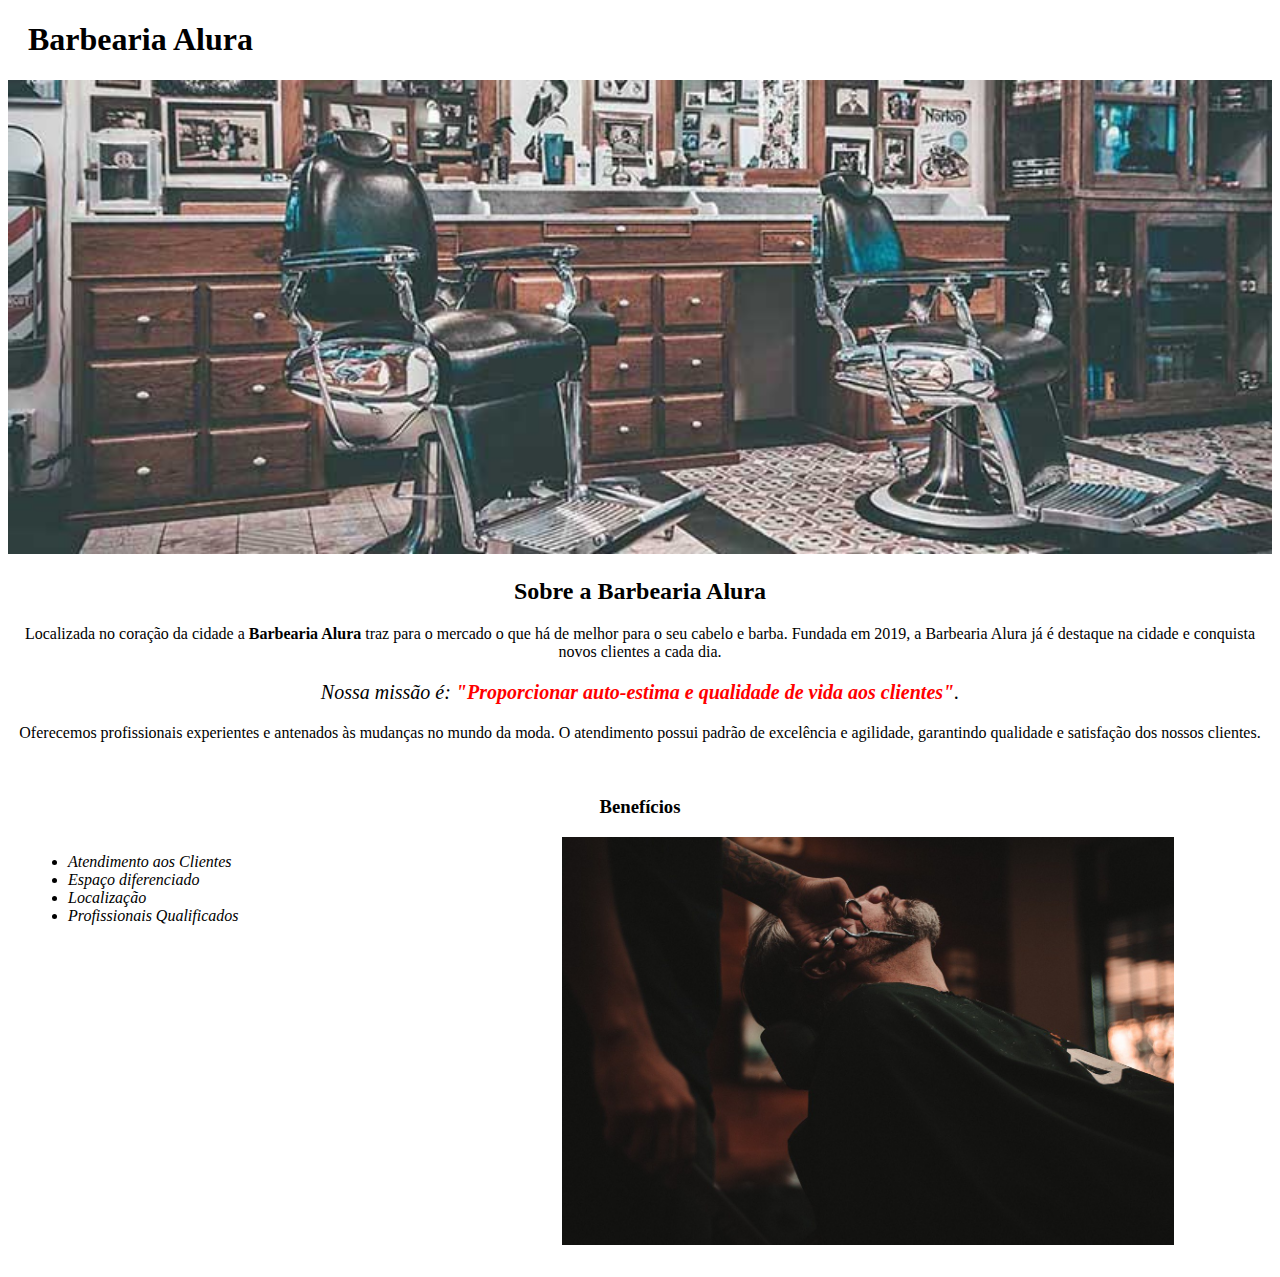
==== index.html @ 8a0b5296 "Atualizando os enedereços das imagens em todos os arquivos" ====
<!DOCTYPE html>
<html lang="pt-br">
	<head>
		<meta charset="UTF-8">
		<title>Barbearia Alura</title>
		<link rel="stylesheet" href="css/style-home.css">
	</head>

	<body>
		<header>
			<h1 class="titulo-principal">Barbearia Alura</h1>
		</header>

		<img id="banner" src="imagens/banner.jpg">

		<div class="principal">
			<h2 class="titulo-centralizado">Sobre a Barbearia Alura</h2>
	 
			<p>Localizada no coração da cidade a <strong>Barbearia Alura</strong> traz para o mercado o que há de melhor para o seu cabelo e barba. Fundada em 2019, a Barbearia Alura já é destaque na cidade e conquista novos clientes a cada dia.</p>

			<p id="missao"><em>Nossa missão é: <strong>"Proporcionar auto-estima e qualidade de vida aos clientes"</strong>.</em></p>

			<p>Oferecemos profissionais experientes e antenados às mudanças no mundo da moda. O atendimento possui padrão de excelência e agilidade, garantindo qualidade e satisfação dos nossos clientes.</p>
		</div>

		<div class="beneficios">
			<h3 class="titulo-centralizado">Benefícios</h3>

			<ul>
				<li class="itens">Atendimento aos Clientes</li>
				<li class="itens">Espaço diferenciado</li>
				<li class="itens">Localização</li>
				<li class="itens">Profissionais Qualificados</li>
			</ul>

			<img src="imagens/beneficios.jpg" class="imagembeneficios">
		</div>

	</body>
</html>
---- css/style-home.css ----
body {

	
}

#banner{

	width: 100%;

}

.principal{
	background: #CCCCCC
	padding: 30px;

}

.titulo-principal{
	padding-left: 20px;
}

.titulo-centralizado{

	text-align: center
}

p {

	text-align: center;
}

#missao{

	font-size:20px
}

em strong {

	color: #FF0000;
}

.itens{
	font-style: italic

}

.beneficios{
	background: #FFFFFF;
	padding: 20px;

}

ul{
	display: inline-block;
	vertical-align: top;
	width: 20%;
	margin-right: 20%;


}

.imagembeneficios{
	width: 50%;
}
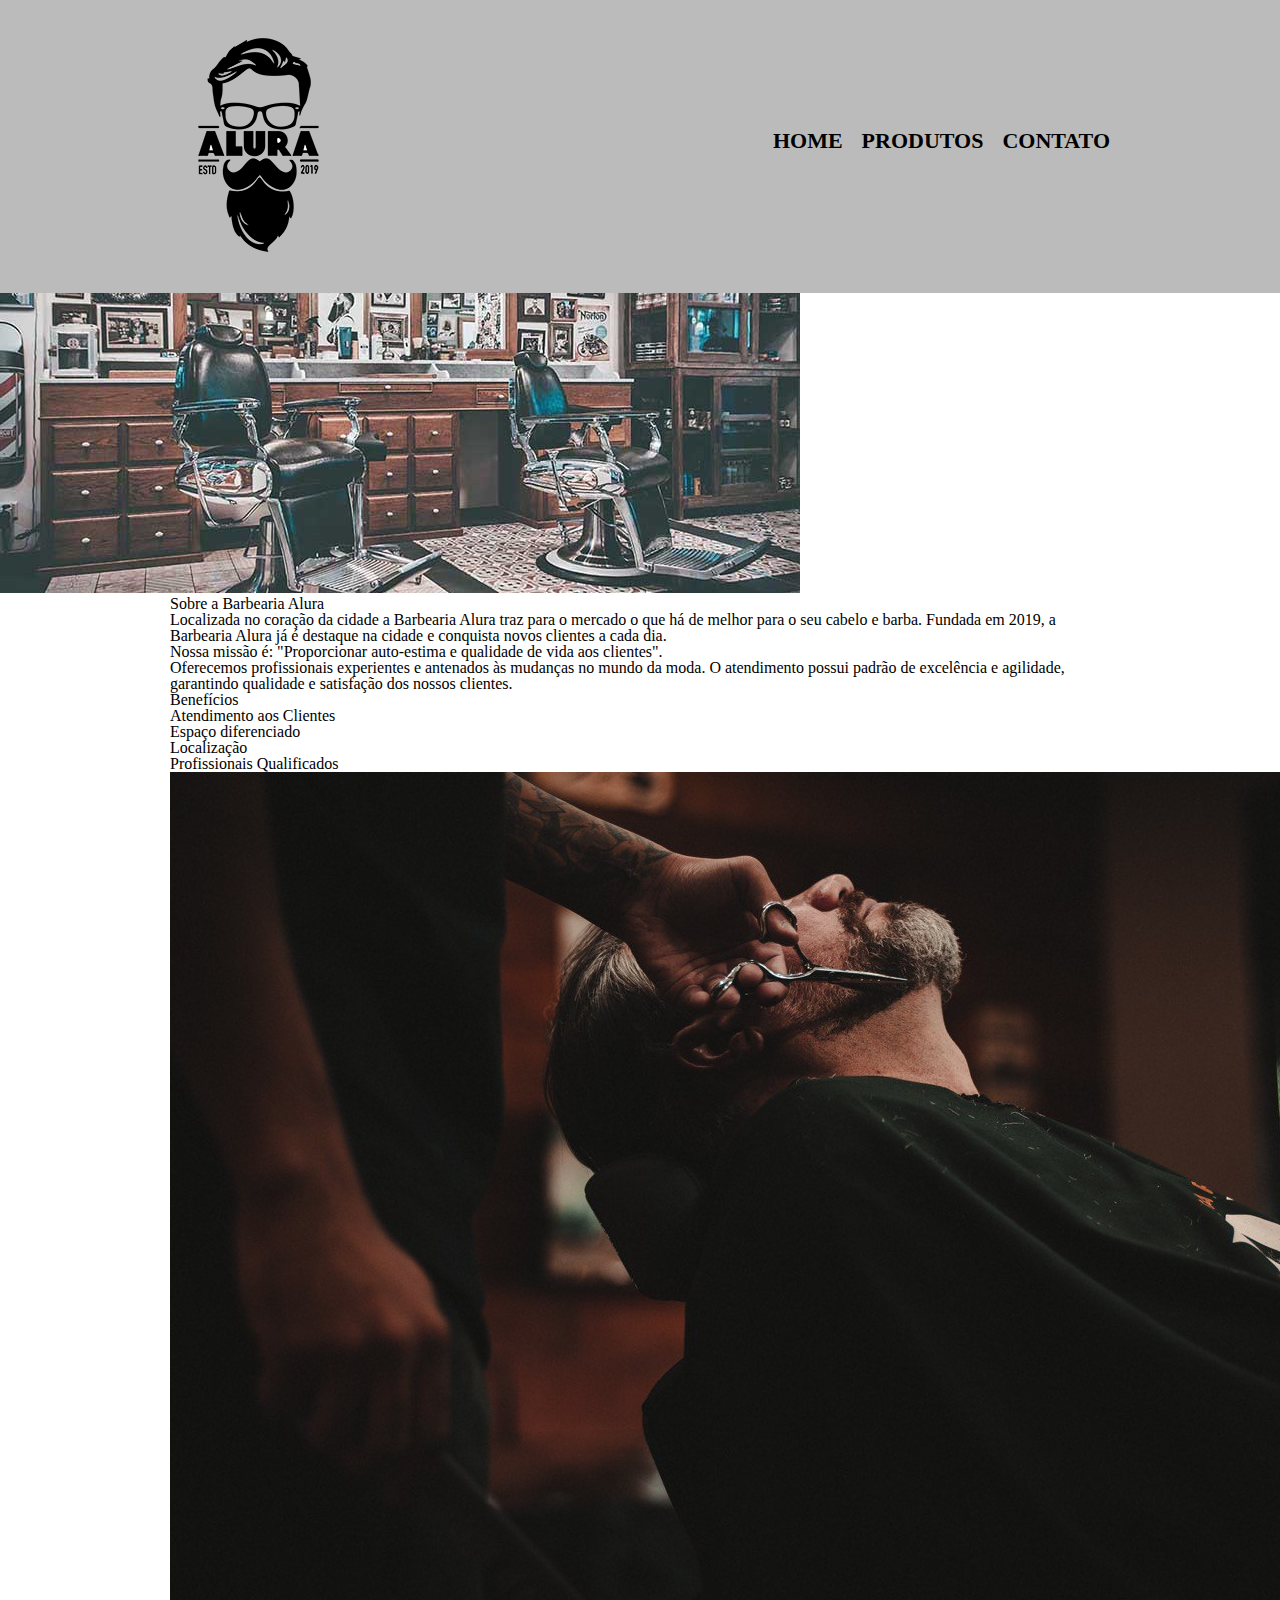
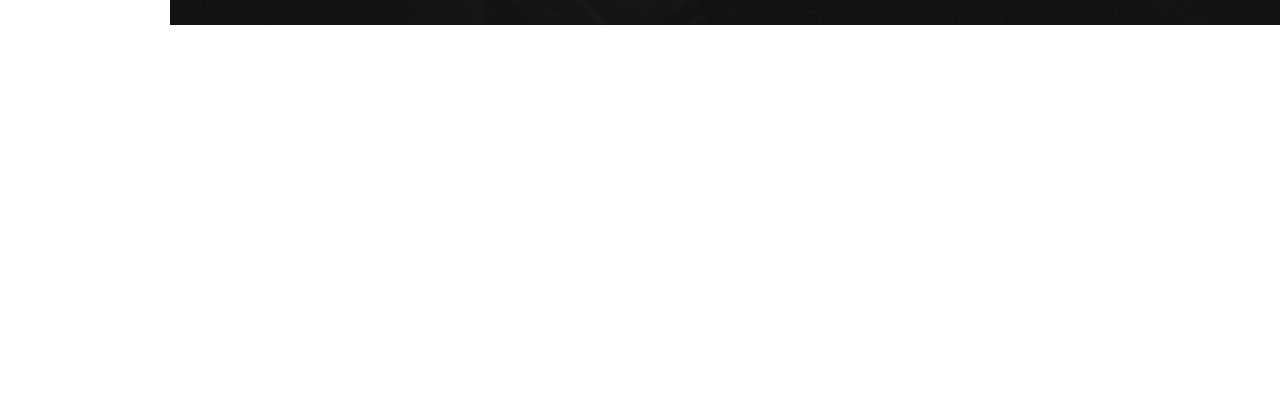
==== commit d1a5b395: "Inserindo cabeçalho e rodapé" ====
--- a/index.html
+++ b/index.html
@@ -3,38 +3,69 @@
 	<head>
 		<meta charset="UTF-8">
 		<title>Barbearia Alura</title>
-		<link rel="stylesheet" href="css/style-home.css">
+
+		<link rel="stylesheet" href="css/reset.css">
+		<link rel="stylesheet" href="css/style.css">
+
 	</head>
 
 	<body>
 		<header>
-			<h1 class="titulo-principal">Barbearia Alura</h1>
+			
+			<div class="caixa">
+
+				<h1><img src="imagens/logo.png"></h1>
+
+				<nav>
+
+					<ul>
+						<li><a href="index.html"> Home</a></li>
+						<li><a href="produtos.html">Produtos</a></li>
+						<li><a href="contato.html">Contato</a></li>
+
+					</ul>
+
+				</nav>
+
+			</div>
+
 		</header>
 
 		<img id="banner" src="imagens/banner.jpg">
 
-		<div class="principal">
-			<h2 class="titulo-centralizado">Sobre a Barbearia Alura</h2>
-	 
-			<p>Localizada no coração da cidade a <strong>Barbearia Alura</strong> traz para o mercado o que há de melhor para o seu cabelo e barba. Fundada em 2019, a Barbearia Alura já é destaque na cidade e conquista novos clientes a cada dia.</p>
+		<main>
 
-			<p id="missao"><em>Nossa missão é: <strong>"Proporcionar auto-estima e qualidade de vida aos clientes"</strong>.</em></p>
+			<section class="principal">
+				<h2 class="titulo-centralizado">Sobre a Barbearia Alura</h2>
+		
+				<p>Localizada no coração da cidade a <strong>Barbearia Alura</strong> traz para o mercado o que há de melhor para o seu cabelo e barba. Fundada em 2019, a Barbearia Alura já é destaque na cidade e conquista novos clientes a cada dia.</p>
 
-			<p>Oferecemos profissionais experientes e antenados às mudanças no mundo da moda. O atendimento possui padrão de excelência e agilidade, garantindo qualidade e satisfação dos nossos clientes.</p>
-		</div>
+				<p id="missao"><em>Nossa missão é: <strong>"Proporcionar auto-estima e qualidade de vida aos clientes"</strong>.</em></p>
 
-		<div class="beneficios">
-			<h3 class="titulo-centralizado">Benefícios</h3>
+				<p>Oferecemos profissionais experientes e antenados às mudanças no mundo da moda. O atendimento possui padrão de excelência e agilidade, garantindo qualidade e satisfação dos nossos clientes.</p>
+			</section>
 
-			<ul>
-				<li class="itens">Atendimento aos Clientes</li>
-				<li class="itens">Espaço diferenciado</li>
-				<li class="itens">Localização</li>
-				<li class="itens">Profissionais Qualificados</li>
-			</ul>
+			<section class="beneficios">
+				<h3 class="titulo-centralizado">Benefícios</h3>
 
-			<img src="imagens/beneficios.jpg" class="imagembeneficios">
-		</div>
+				<ul>
+					<li class="itens">Atendimento aos Clientes</li>
+					<li class="itens">Espaço diferenciado</li>
+					<li class="itens">Localização</li>
+					<li class="itens">Profissionais Qualificados</li>
+				</ul>
+
+				<img src="imagens/beneficios.jpg" class="imagembeneficios">
+			</section>
+
+		</main>
+
+		<footer>
+			
+			<img src="imagens/logo-branco.png">
+			<p class="copyright">&copy; Copyright Barbearia Alura - 2019
+
+		</footer>
 
 	</body>
 </html>
--- a/css/style.css
+++ b/css/style.css
@@ -0,0 +1,152 @@
+header {
+	background: #BBBBBB;
+	padding: 20px 0;
+}
+
+.caixa {
+	position: relative;
+	width: 940px;
+	margin: 0 auto;
+}
+
+nav {
+	position: absolute;
+	top: 110px;
+	right: 0;
+}
+
+nav li {
+
+	display: inline;
+	margin: 0 0 0 15px;
+}
+
+nav a {
+	text-transform: uppercase;
+	color: #000000;
+	font-weight: bold;
+	font-size: 22px;
+	text-decoration: none;
+}
+
+nav a:hover {
+	color: #0000FF;
+	text-decoration: underline;
+} 
+
+.produtos {
+	width: 940px;
+	margin: 0 auto;
+	padding: 50px 0;
+}
+
+.produtos li {
+	display: inline-block;
+	text-align: center;
+	width: 30%;
+	vertical-align: top;
+	margin: 0 1.5%;
+	padding: 30px 20px;
+	box-sizing: border-box;
+	border: 2px solid #000000;
+	border-radius: 10px;
+}
+
+.produtos li:hover {
+	border-color: #0000FF;
+}
+
+.produtos li:active {
+	border-color: #088C19;
+}
+
+.produtos li:hover h2 {
+	font-size: 34px;
+}
+
+.produtos h2 {
+	font-size: 30px;
+	font-weight: bold;
+}
+
+.produto-descricao {
+	font-size: 18px;
+}
+
+.produto-preco {
+	font-size: 22px;
+	font-weight: bold;
+	margin-top: 10px;
+
+}
+
+footer{
+	text-align: center;
+	background: url("D:/Desktop/Devs/Barbearia Alura/imagens/bg.jpg");
+	padding: 40px 0;
+}
+
+.copyright{
+	color: #FFFFFF;
+	font-size: 13px;
+	margin-top: 20px;
+}
+
+main{
+	width: 940px;
+	margin: 0 auto;
+}
+
+form{
+	margin: 40px 0;
+}
+
+form label, form legend{
+	display: block;
+	font-size: 20px;
+	margin: 0 0 10px;
+}
+
+.input-padrao {
+	display: block;
+	margin: 0 0 20px;
+	padding:  10px 25px;
+	width: 50%;
+}
+
+.checkbox{
+	margin: 20px 0px;
+}
+
+.enviar{
+	width: 40%;
+	padding: 15px 0;
+	background: orange;
+	color: white;
+	font-weight: bold;
+	font-size: 18px;
+	border: none;
+	border-radius: 5px;
+	transition: 1s all;
+	cursor: pointer;
+}
+
+.enviar:hover{
+	background: darkorange;
+	transform: scale(1.2);
+}
+
+table{
+	margin: 20px 0 40px;
+}
+
+thead{
+	background: #555555;
+	color: white;
+	font-weight: bold;
+}
+
+td, th{
+	border: 1px solid #000000;
+	padding: 8px 15px ;
+}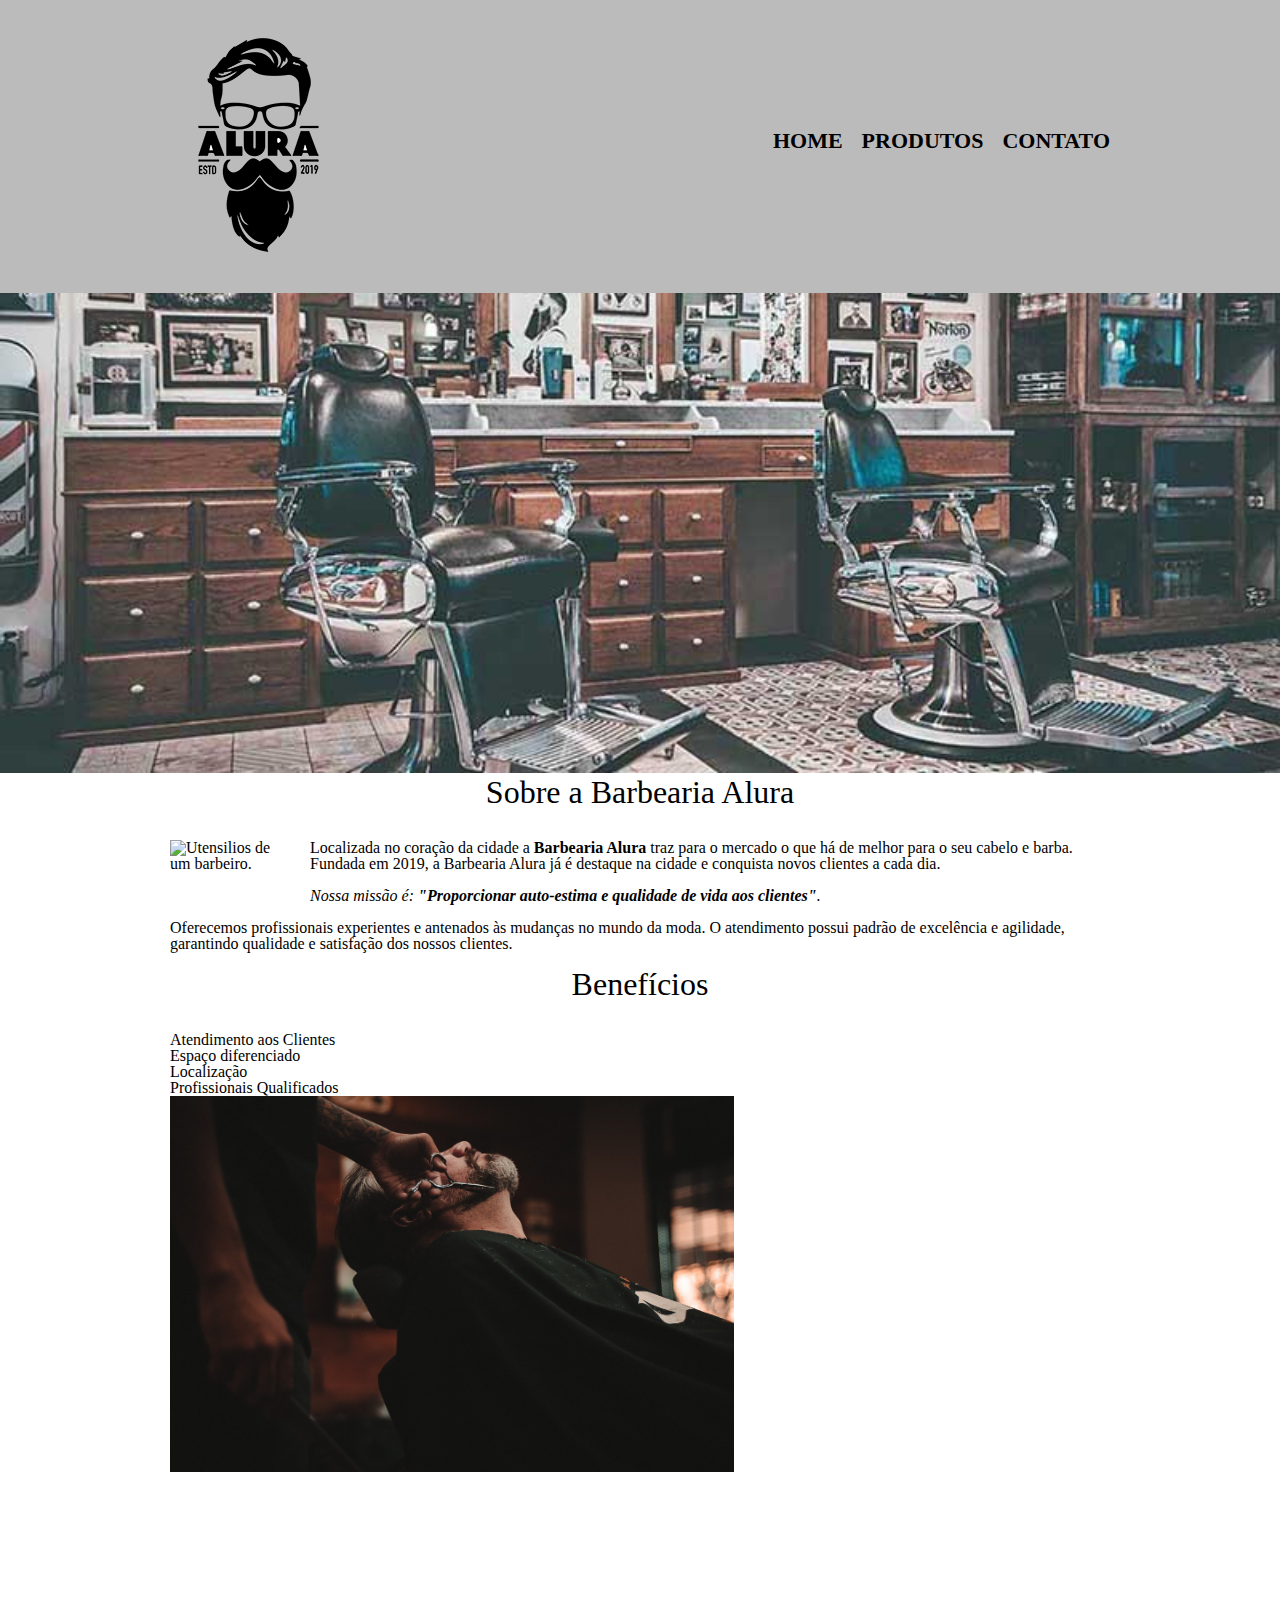
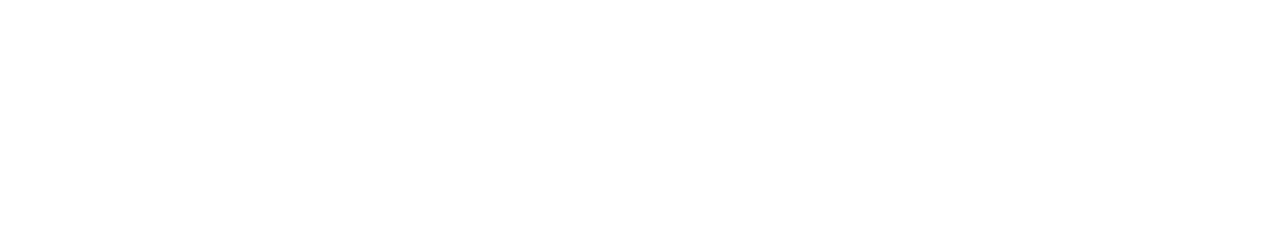
==== commit 0f5278a2: "Adicionando a imagem de utensilios" ====
--- a/index.html
+++ b/index.html
@@ -31,12 +31,14 @@
 
 		</header>
 
-		<img id="banner" src="imagens/banner.jpg">
+		<img class="banner" src="imagens/banner.jpg">
 
 		<main>
 
 			<section class="principal">
-				<h2 class="titulo-centralizado">Sobre a Barbearia Alura</h2>
+				<h2 class="titulo-principal">Sobre a Barbearia Alura</h2>
+
+				<img class="utensilios" src="imagens/utensilios.jpg" alt="Utensilios de um barbeiro."
 		
 				<p>Localizada no coração da cidade a <strong>Barbearia Alura</strong> traz para o mercado o que há de melhor para o seu cabelo e barba. Fundada em 2019, a Barbearia Alura já é destaque na cidade e conquista novos clientes a cada dia.</p>
 
@@ -46,7 +48,7 @@
 			</section>
 
 			<section class="beneficios">
-				<h3 class="titulo-centralizado">Benefícios</h3>
+				<h3 class="titulo-principal">Benefícios</h3>
 
 				<ul>
 					<li class="itens">Atendimento aos Clientes</li>
--- a/css/style.css
+++ b/css/style.css
@@ -149,4 +149,42 @@
 td, th{
 	border: 1px solid #000000;
 	padding: 8px 15px ;
-}+}
+
+/*configuração do banner*/
+.banner {
+	width: 100%;
+
+}
+
+.titulo-principal {
+	text-align: center;
+	font-size: 2em;
+	margin: 0 0 1em;
+	clear: left;
+}
+
+.principal p {
+	margin: 0 0 1em;
+}
+
+.principal strong {
+	font-weight: bold;
+}
+
+.principal em {
+	font-style: italic;
+
+}
+
+.utensilios {
+	width: 120px;
+	float: left;
+	margin: 0 20px 20px 0;	
+
+}
+
+.imagembeneficios {
+	width: 60%;
+}
+
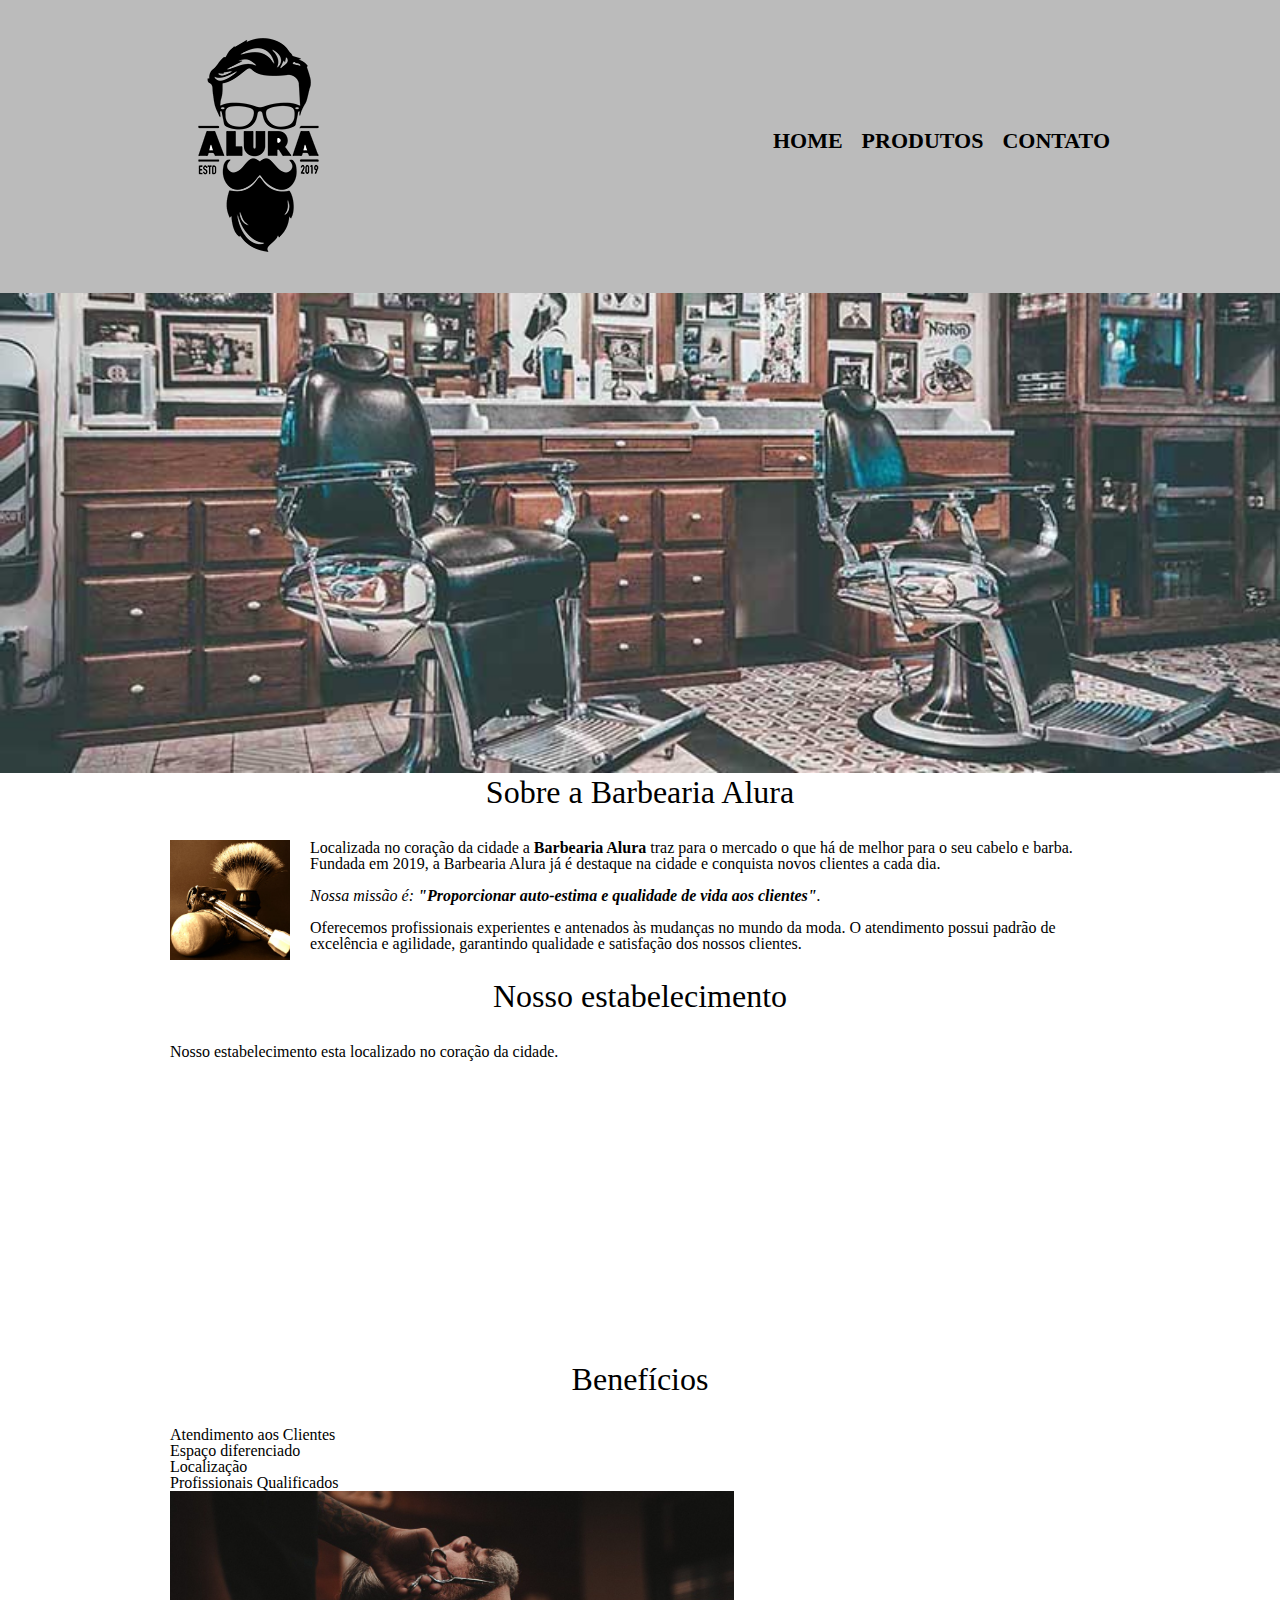
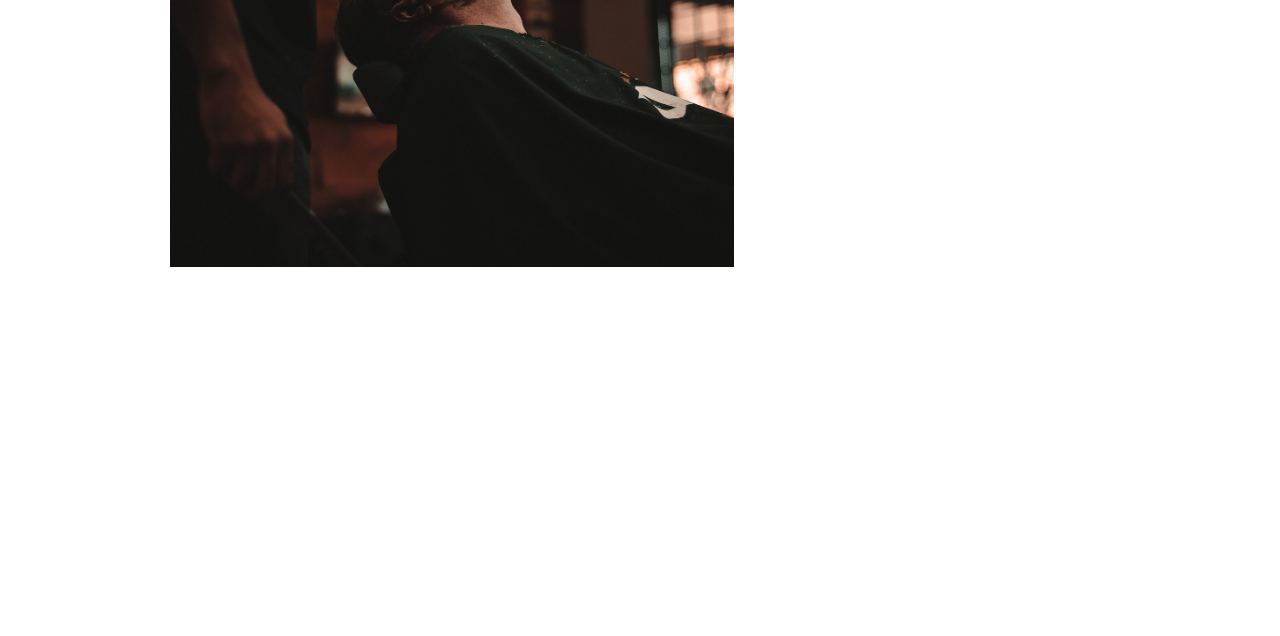
==== commit 3403ae35: "Inserindo seção do mapa" ====
--- a/index.html
+++ b/index.html
@@ -6,6 +6,7 @@
 
 		<link rel="stylesheet" href="css/reset.css">
 		<link rel="stylesheet" href="css/style.css">
+		<link href="https://fonts.googleapis.com/css2?family=Montserrat&display=swap" rel="stylesheet">
 
 	</head>
 
@@ -47,6 +48,14 @@
 				<p>Oferecemos profissionais experientes e antenados às mudanças no mundo da moda. O atendimento possui padrão de excelência e agilidade, garantindo qualidade e satisfação dos nossos clientes.</p>
 			</section>
 
+			<section class="mapa">
+				<h3 class="titulo-principal"> Nosso estabelecimento</h3>
+				<p>Nosso estabelecimento esta localizado no coração da cidade.</p>
+
+				<iframe src="https://www.google.com/maps/embed?pb=!1m18!1m12!1m3!1d3657.106693512092!2d-46.65390548538389!3d-23.564611267596643!2m3!1f0!2f0!3f0!3m2!1i1024!2i768!4f13.1!3m3!1m2!1s0x94ce59541c6c79c3%3A0x36b90a85f0f8cb33!2sGrupo%20Alura!5e0!3m2!1spt-BR!2sbr!4v1661096923787!5m2!1spt-BR!2sbr" 
+				width="100%" height="300" style="border:0;" allowfullscreen="" loading="lazy" referrerpolicy="no-referrer-when-downgrade"></iframe>
+			</sectio>
+
 			<section class="beneficios">
 				<h3 class="titulo-principal">Benefícios</h3>
 
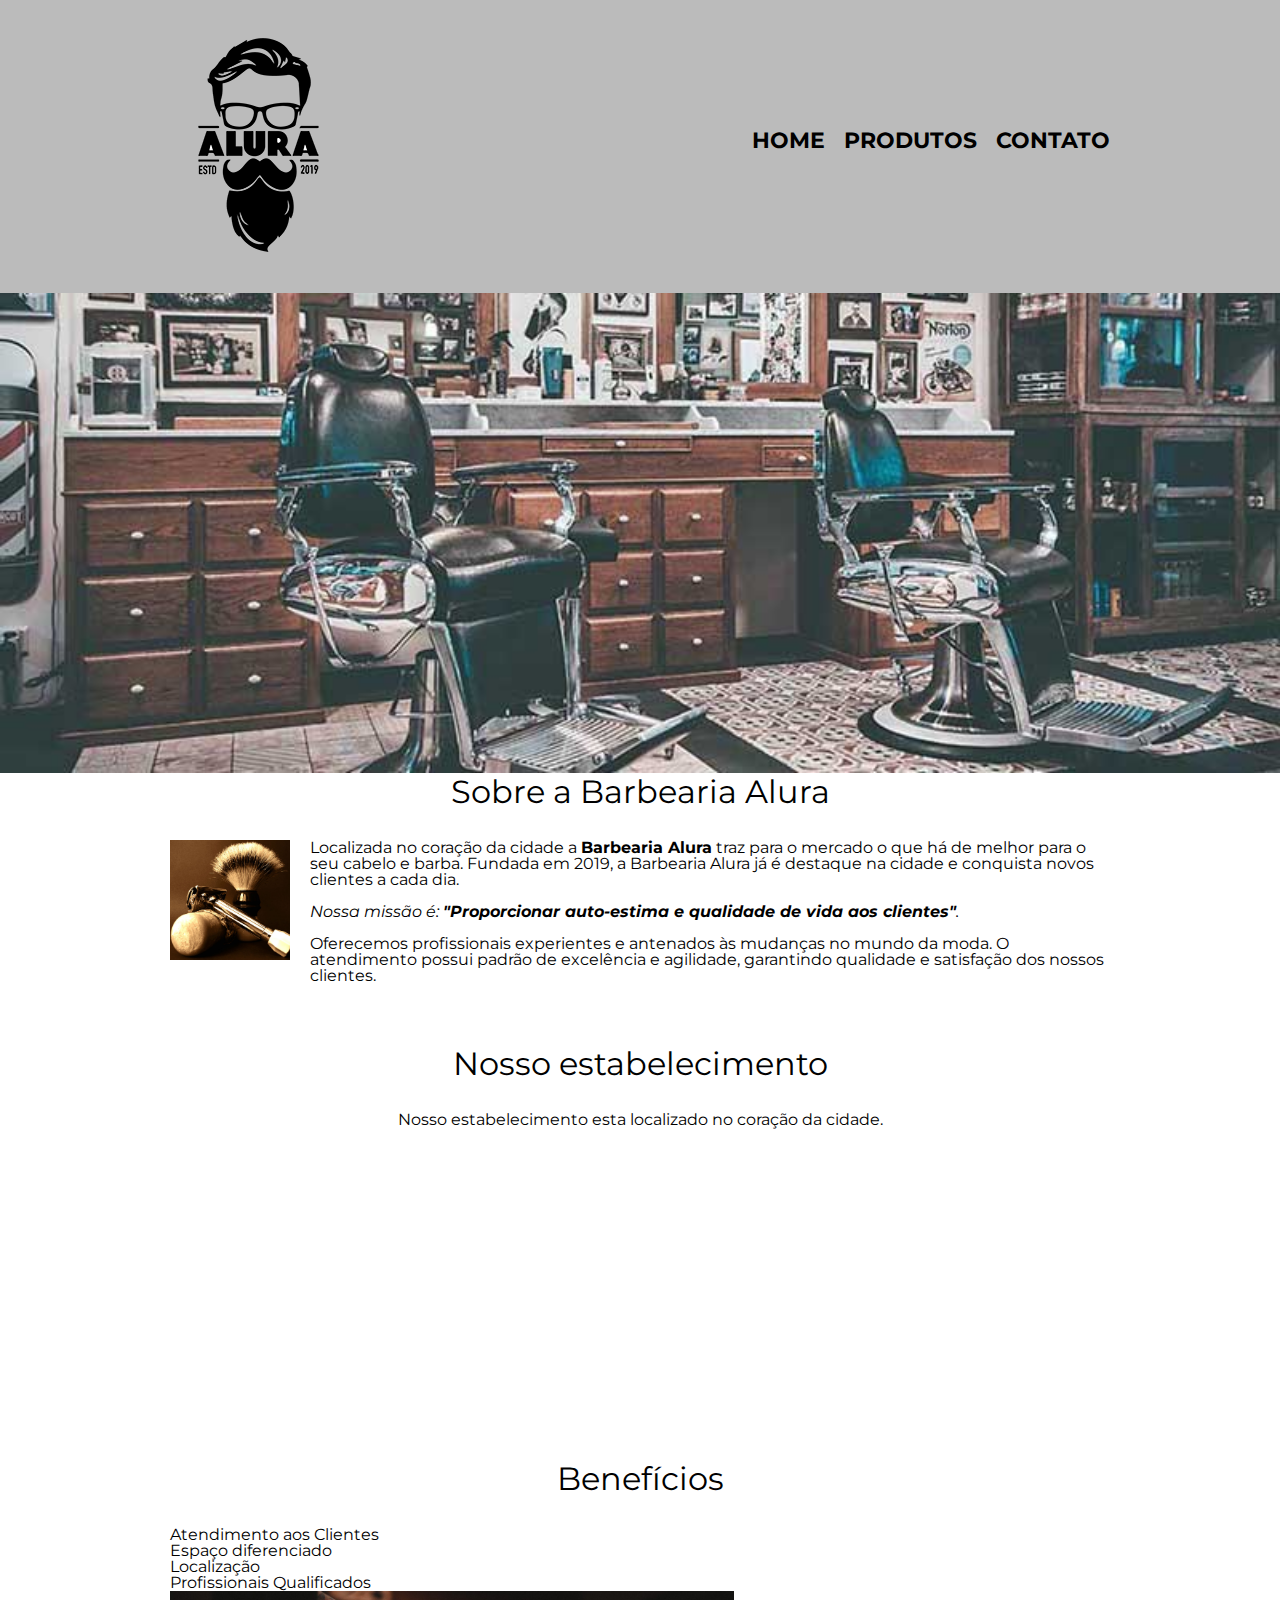
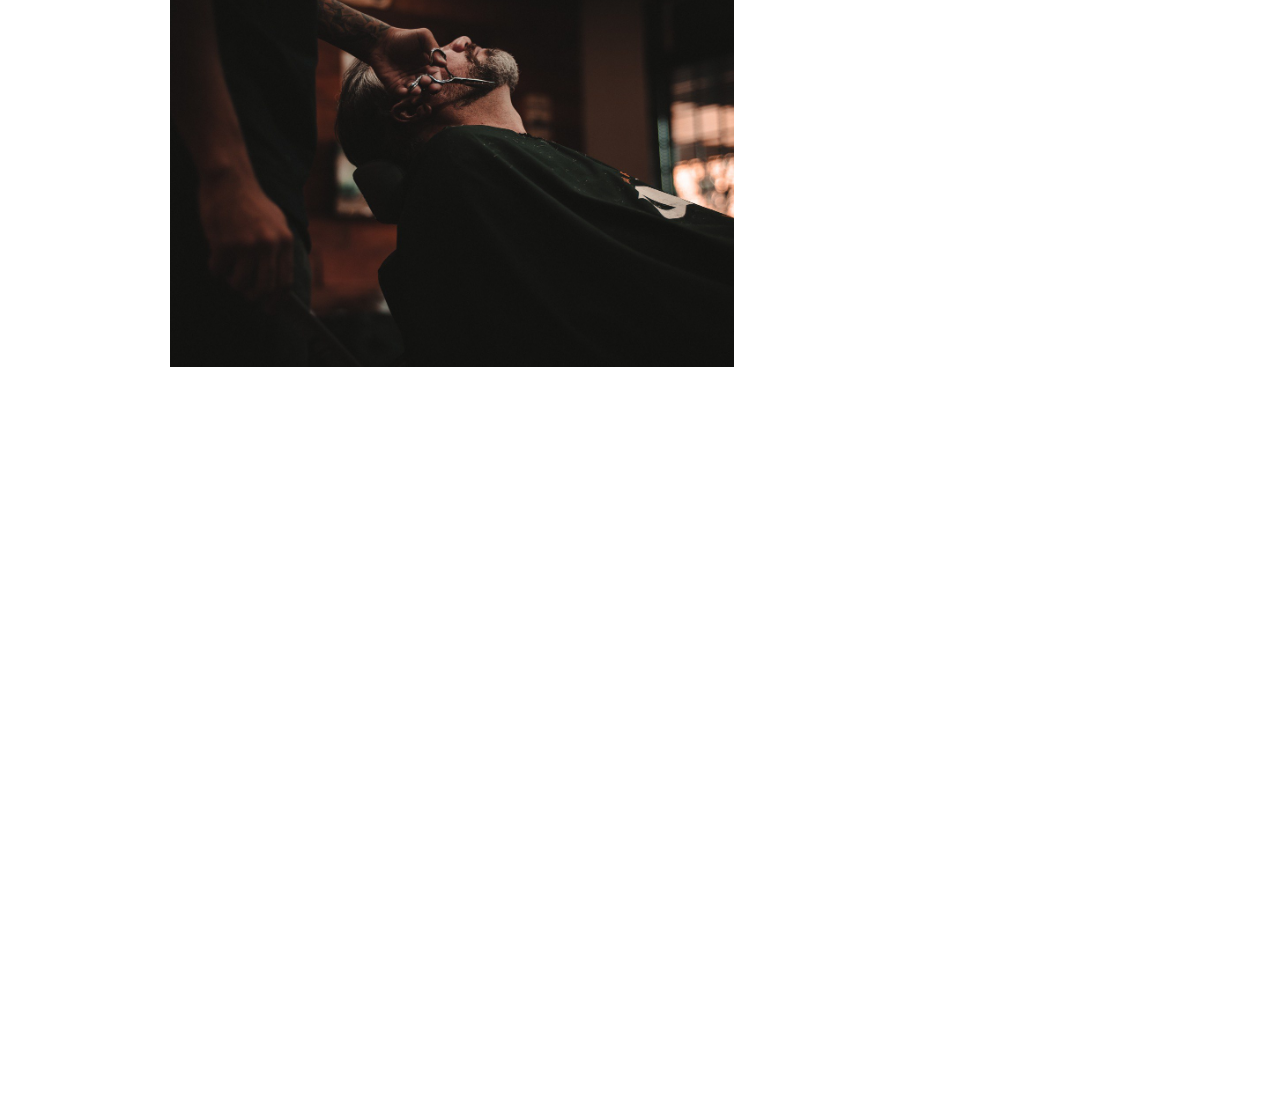
==== commit 0438e420: "Inserindo ´vídeo" ====
--- a/index.html
+++ b/index.html
@@ -67,6 +67,15 @@
 				</ul>
 
 				<img src="imagens/beneficios.jpg" class="imagembeneficios">
+			
+				<div class="video">
+
+					<iframe width="560" height="315" src="https://www.youtube.com/embed/wcVVXUV0YUY" 
+					title="YouTube video player" frameborder="0" allow="accelerometer; autoplay; clipboard-write; 
+					encrypted-media; gyroscope; picture-in-picture" allowfullscreen></iframe>
+
+				</div>
+
 			</section>
 
 		</main>
--- a/css/style.css
+++ b/css/style.css
@@ -1,3 +1,7 @@
+body {
+	font-family: 'Montserrat', sans-serif;
+}
+
 header {
 	background: #BBBBBB;
 	padding: 20px 0;
@@ -188,3 +192,12 @@
 	width: 60%;
 }
 
+.mapa {
+	padding: 3em 0;
+}
+
+.mapa p {
+	margin: 0 0 2em;
+	text-align: center;
+}
+
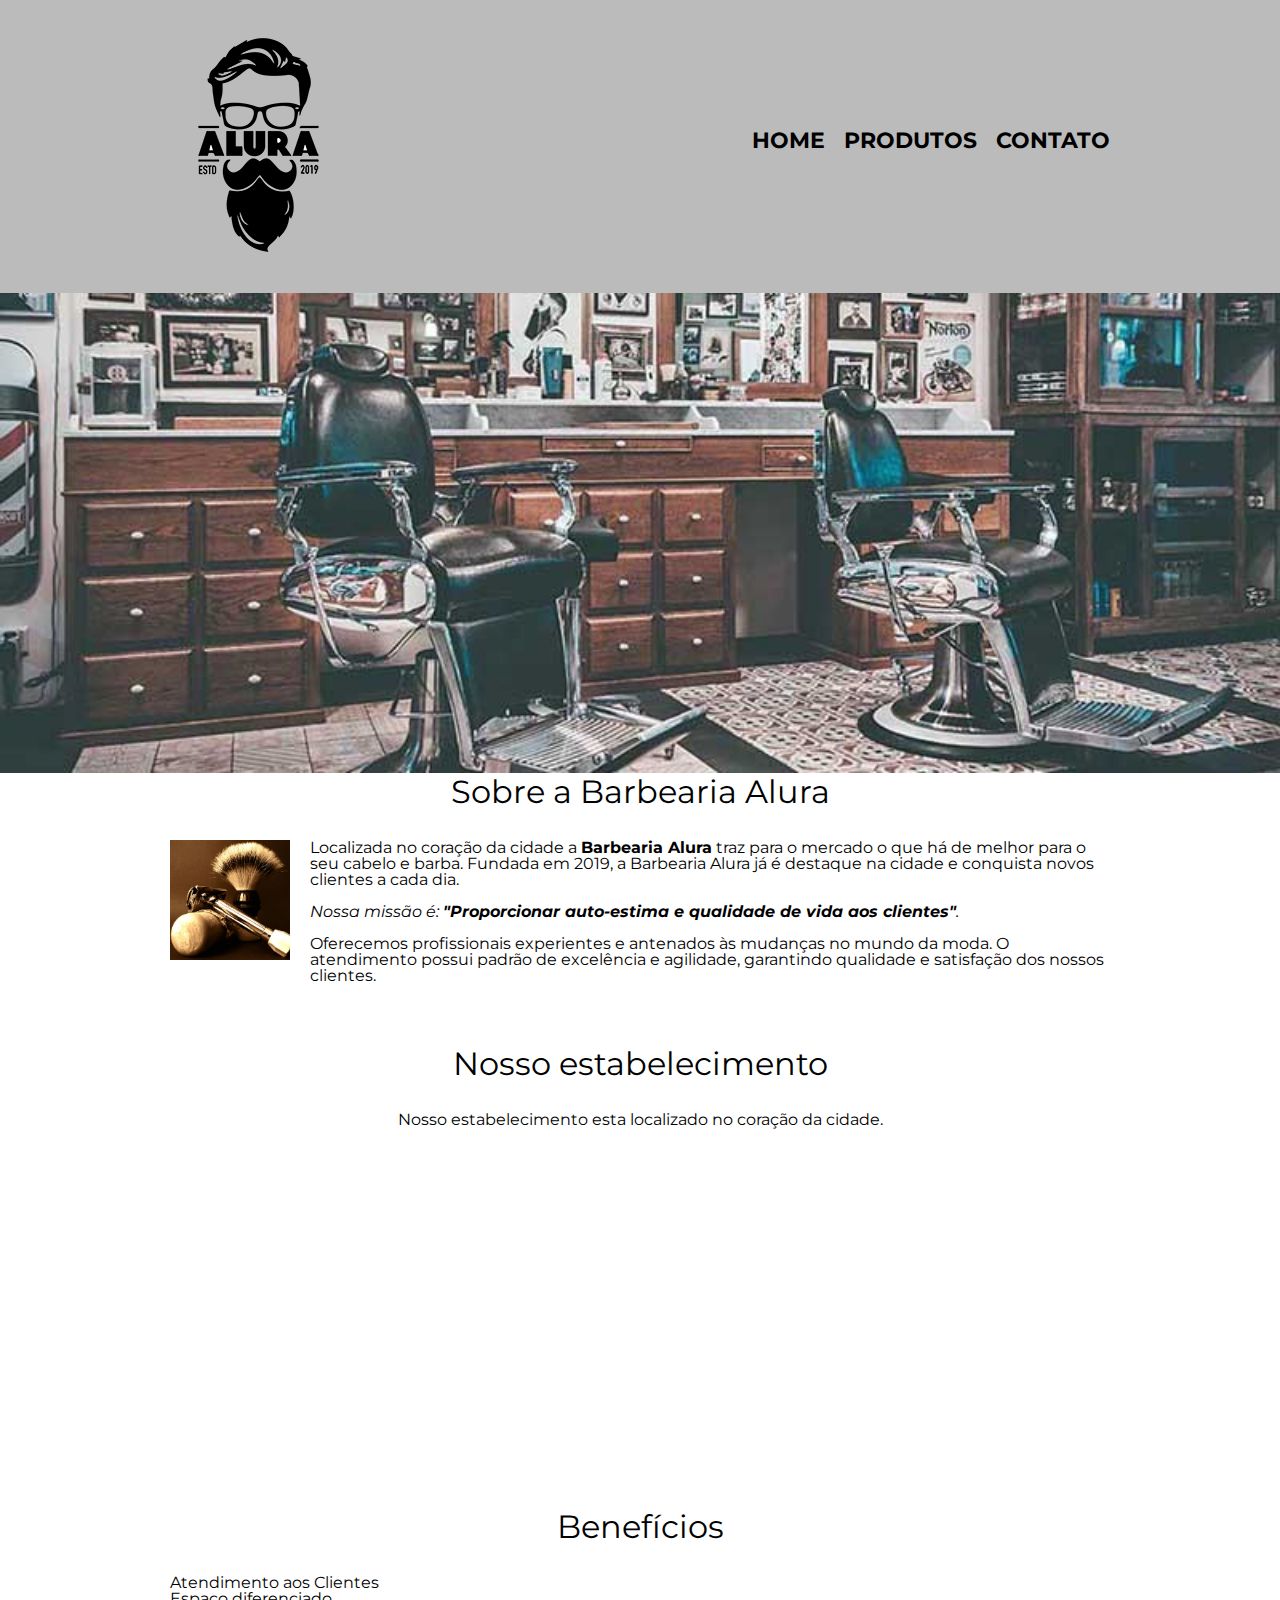
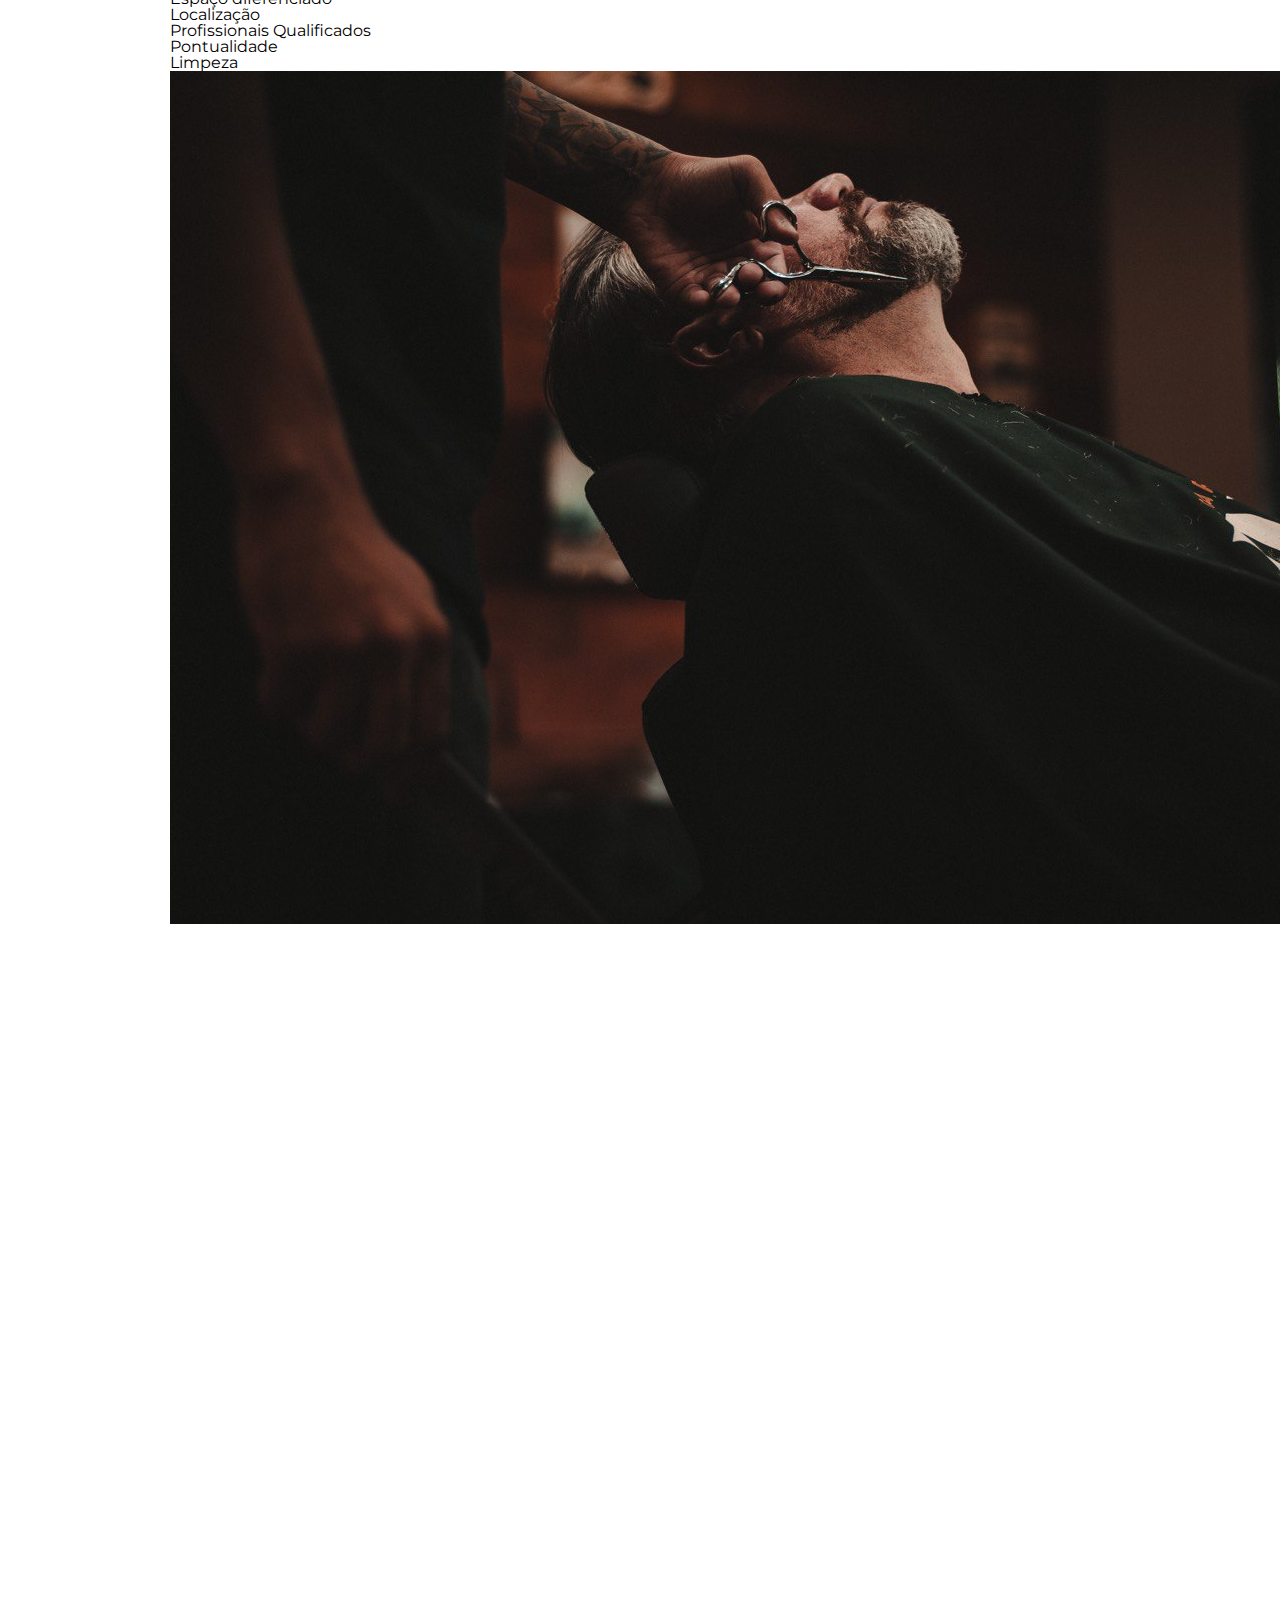
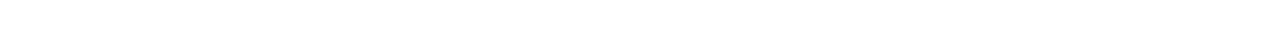
==== commit 7c502fd0: "Degradê no tópico estabelecimento e adição do ícone de estrela" ====
--- a/index.html
+++ b/index.html
@@ -7,85 +7,78 @@
 		<link rel="stylesheet" href="css/reset.css">
 		<link rel="stylesheet" href="css/style.css">
 		<link href="https://fonts.googleapis.com/css2?family=Montserrat&display=swap" rel="stylesheet">
-
 	</head>
 
 	<body>
 		<header>
-			
 			<div class="caixa">
-
 				<h1><img src="imagens/logo.png"></h1>
 
 				<nav>
-
 					<ul>
 						<li><a href="index.html"> Home</a></li>
 						<li><a href="produtos.html">Produtos</a></li>
 						<li><a href="contato.html">Contato</a></li>
-
 					</ul>
-
 				</nav>
-
 			</div>
-
 		</header>
 
 		<img class="banner" src="imagens/banner.jpg">
 
 		<main>
-
 			<section class="principal">
 				<h2 class="titulo-principal">Sobre a Barbearia Alura</h2>
 
-				<img class="utensilios" src="imagens/utensilios.jpg" alt="Utensilios de um barbeiro."
+				<img class="utensilios" src="imagens/utensilios.jpg" alt="Utensilios de um barbeiro.">
 		
-				<p>Localizada no coração da cidade a <strong>Barbearia Alura</strong> traz para o mercado o que há de melhor para o seu cabelo e barba. Fundada em 2019, a Barbearia Alura já é destaque na cidade e conquista novos clientes a cada dia.</p>
+				<p>Localizada no coração da cidade a <strong>Barbearia Alura</strong> traz para o mercado o que há de 
+				melhor para o seu cabelo e barba. Fundada em 2019, a Barbearia Alura já é destaque na cidade e conquista 
+				novos clientes a cada dia.</p>
 
 				<p id="missao"><em>Nossa missão é: <strong>"Proporcionar auto-estima e qualidade de vida aos clientes"</strong>.</em></p>
 
-				<p>Oferecemos profissionais experientes e antenados às mudanças no mundo da moda. O atendimento possui padrão de excelência e agilidade, garantindo qualidade e satisfação dos nossos clientes.</p>
+				<p>Oferecemos profissionais experientes e antenados às mudanças no mundo da moda. 
+				O atendimento possui padrão de excelência e agilidade, garantindo qualidade e satisfação dos nossos clientes.</p>
 			</section>
 
 			<section class="mapa">
-				<h3 class="titulo-principal"> Nosso estabelecimento</h3>
+				<h3 class="titulo-principal">Nosso estabelecimento</h3>
 				<p>Nosso estabelecimento esta localizado no coração da cidade.</p>
 
-				<iframe src="https://www.google.com/maps/embed?pb=!1m18!1m12!1m3!1d3657.106693512092!2d-46.65390548538389!3d-23.564611267596643!2m3!1f0!2f0!3f0!3m2!1i1024!2i768!4f13.1!3m3!1m2!1s0x94ce59541c6c79c3%3A0x36b90a85f0f8cb33!2sGrupo%20Alura!5e0!3m2!1spt-BR!2sbr!4v1661096923787!5m2!1spt-BR!2sbr" 
-				width="100%" height="300" style="border:0;" allowfullscreen="" loading="lazy" referrerpolicy="no-referrer-when-downgrade"></iframe>
-			</sectio>
+				<div class="mapa-conteudo">
+					<iframe src="https://www.google.com/maps/embed?pb=!1m18!1m12!1m3!1d3657.106693512092!2d-46.65390548538389!3d-23.
+					564611267596643!2m3!1f0!2f0!3f0!3m2!1i1024!2i768!4f13.1!3m3!1m2!1s0x94ce59541c6c79c3%3A0x36b90a85f0f8cb33!2s
+					Grupo%20Alura!5e0!3m2!1spt-BR!2sbr!4v1661096923787!5m2!1spt-BR!2sbr" 
+				    width="100%" height="300" style="border:0;" allowfullscreen="" loading="lazy" referrerpolicy="no-referrer-when-downgrade"></iframe>
+				</div>
+			</section>
 
 			<section class="beneficios">
 				<h3 class="titulo-principal">Benefícios</h3>
 
-				<ul>
-					<li class="itens">Atendimento aos Clientes</li>
-					<li class="itens">Espaço diferenciado</li>
-					<li class="itens">Localização</li>
-					<li class="itens">Profissionais Qualificados</li>
-				</ul>
+				<div class="conteudo-beneficios">
+					<ul class="lista-beneficios">
+						<li class="itens">Atendimento aos Clientes</li>
+						<li class="itens">Espaço diferenciado</li>
+						<li class="itens">Localização</li>
+						<li class="itens">Profissionais Qualificados</li>
+						<li class="itens">Pontualidade</li>
+						<li class="itens">Limpeza</li>
+					</ul><img src="imagens/beneficios.jpg" class="imagem-beneficios">
+				</div>
 
-				<img src="imagens/beneficios.jpg" class="imagembeneficios">
-			
 				<div class="video">
-
 					<iframe width="560" height="315" src="https://www.youtube.com/embed/wcVVXUV0YUY" 
 					title="YouTube video player" frameborder="0" allow="accelerometer; autoplay; clipboard-write; 
 					encrypted-media; gyroscope; picture-in-picture" allowfullscreen></iframe>
-
 				</div>
-
 			</section>
-
 		</main>
 
 		<footer>
-			
 			<img src="imagens/logo-branco.png">
-			<p class="copyright">&copy; Copyright Barbearia Alura - 2019
-
+			<p class="copyright">&copy; Copyright Barbearia Alura - 2022
 		</footer>
-
 	</body>
 </html>
--- a/css/style.css
+++ b/css/style.css
@@ -201,3 +201,8 @@
 	text-align: center;
 }
 
+.video {
+	width: 560px;
+	margin: 1em auto;
+}
+
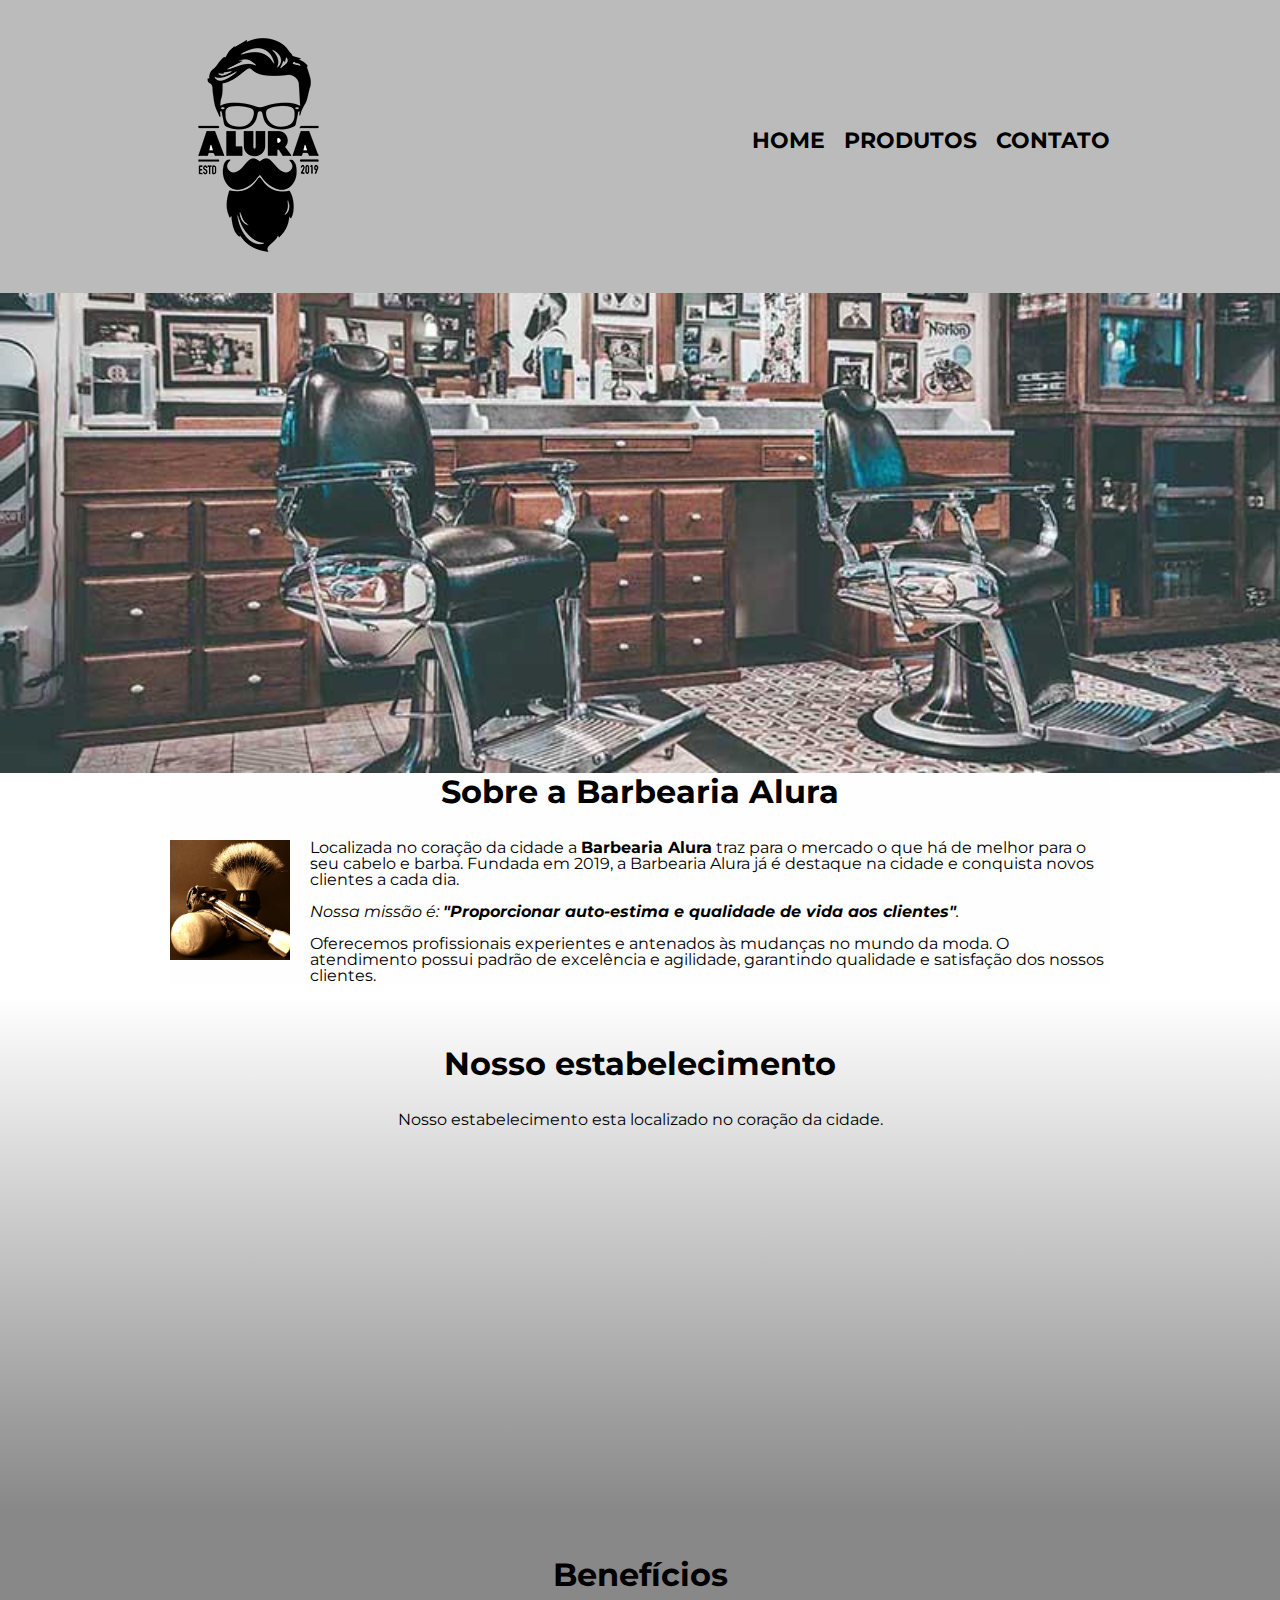
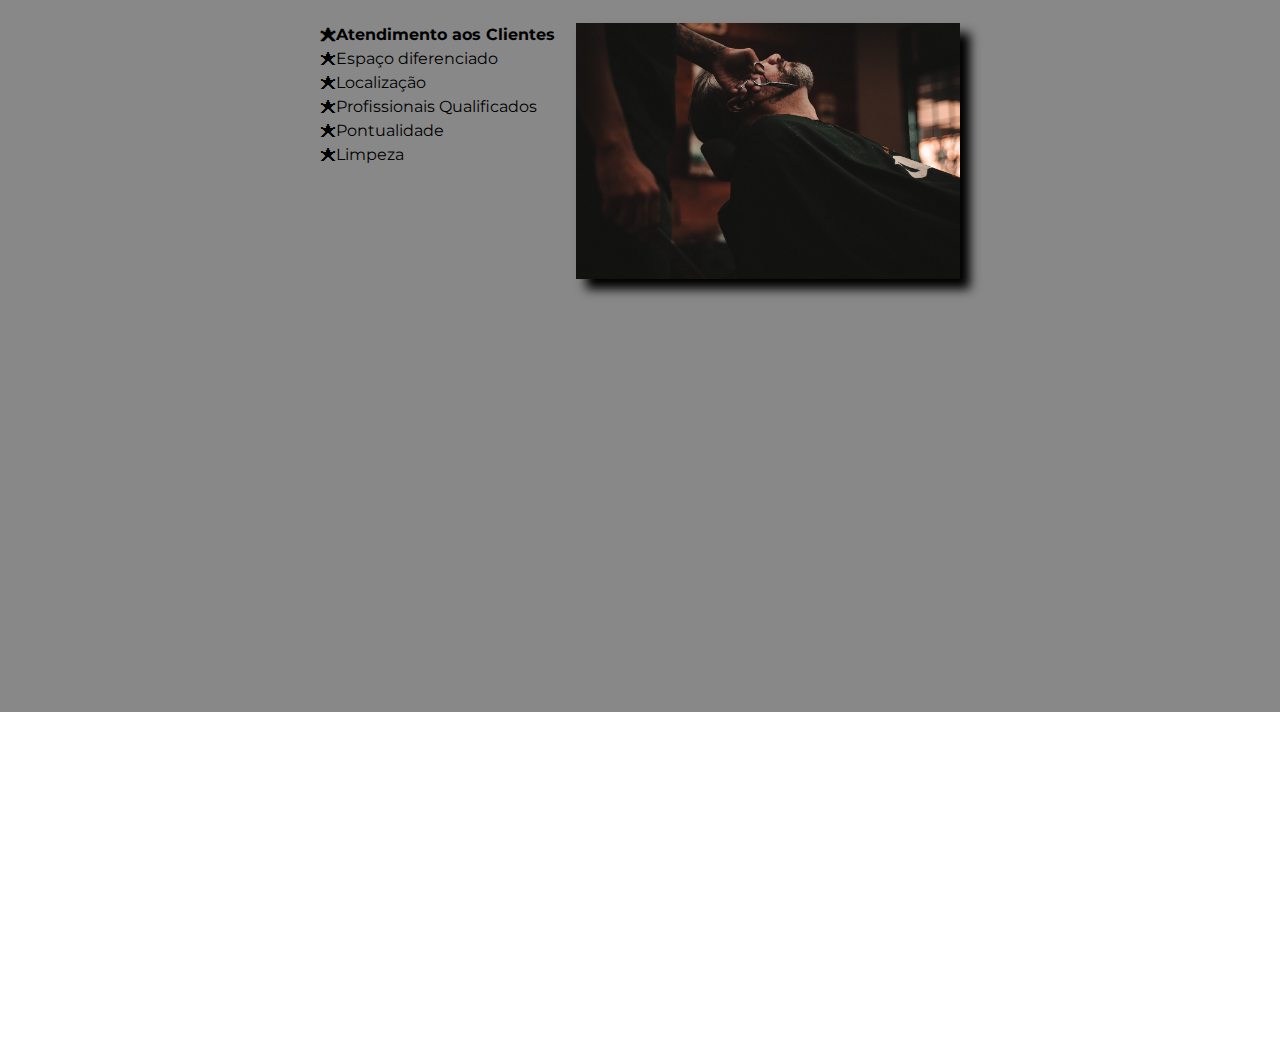
==== commit 03aa1d6d: "Tornando o site responsivo" ====
--- a/index.html
+++ b/index.html
@@ -2,6 +2,7 @@
 <html lang="pt-br">
 	<head>
 		<meta charset="UTF-8">
+		<meta name="viewport" content="width=device-width">
 		<title>Barbearia Alura</title>
 
 		<link rel="stylesheet" href="css/reset.css">
@@ -69,7 +70,7 @@
 				</div>
 
 				<div class="video">
-					<iframe width="560" height="315" src="https://www.youtube.com/embed/wcVVXUV0YUY" 
+					<iframe width="100%" height="315" src="https://www.youtube.com/embed/wcVVXUV0YUY" 
 					title="YouTube video player" frameborder="0" allow="accelerometer; autoplay; clipboard-write; 
 					encrypted-media; gyroscope; picture-in-picture" allowfullscreen></iframe>
 				</div>
--- a/css/style.css
+++ b/css/style.css
@@ -20,7 +20,6 @@
 }
 
 nav li {
-
 	display: inline;
 	margin: 0 0 0 15px;
 }
@@ -81,7 +80,6 @@
 	font-size: 22px;
 	font-weight: bold;
 	margin-top: 10px;
-
 }
 
 footer{
@@ -93,12 +91,7 @@
 .copyright{
 	color: #FFFFFF;
 	font-size: 13px;
-	margin-top: 20px;
-}
-
-main{
-	width: 940px;
-	margin: 0 auto;
+	margin-top: 20px 0 0;
 }
 
 form{
@@ -164,8 +157,16 @@
 .titulo-principal {
 	text-align: center;
 	font-size: 2em;
+	font-weight: bold;
 	margin: 0 0 1em;
 	clear: left;
+}
+
+.principal {
+	padding: 3em o;
+	background: #FEFEFE;
+	width: 940px;
+	margin: 0 auto;
 }
 
 .principal p {
@@ -188,12 +189,9 @@
 
 }
 
-.imagembeneficios {
-	width: 60%;
-}
-
 .mapa {
 	padding: 3em 0;
+	background: linear-gradient(#FEFEFE, #888888);
 }
 
 .mapa p {
@@ -201,8 +199,52 @@
 	text-align: center;
 }
 
+.mapa-conteudo {
+	width: 940px;
+	margin: 0 auto;
+}
+
+.beneficios {
+	padding: 3em 0;
+	background: #888888;
+}
+
+.conteudo-beneficios {
+	width: 640px;
+	margin: 0 auto;
+}
+
+.lista-beneficios {
+	width: 40%;
+	display: inline-block;
+	vertical-align: top;
+}
+
+.itens {
+	line-height: 1.5;
+}
+
+.itens:before{
+	content: "🟊";
+}
+
+.itens:first-child {
+	font-weight: bold;
+}
+
+.imagem-beneficios {
+	width: 60%;
+	opacity: 1;
+	transition: 400ms;
+	box-shadow: 10px 10px 10px black;
+}
+
+.imagem-beneficios:hover {
+	opacity: 0.3;
+}
+
 .video {
 	width: 560px;
-	margin: 1em auto;
-}
-
+	margin: 2em auto;
+}
+
